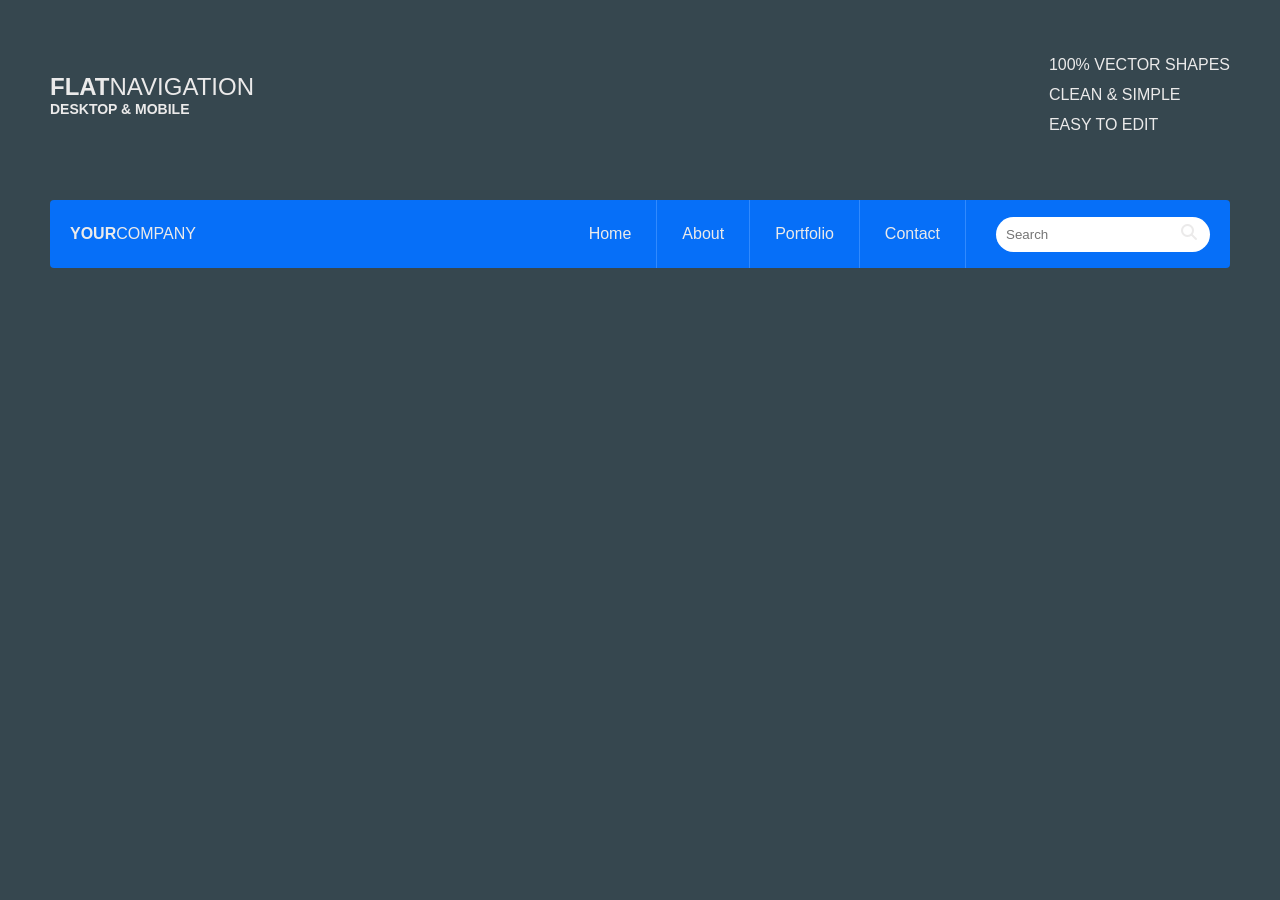
==== day-02-flexbox-responsive-dropdown-menu/index.html @ 0d9bc92a "Responsive flexbox with humburger dropdown menu" ====
<!DOCTYPE html>
<head>
    <meta charset=""UTF-8">
    <meta name="viewport" content="width=device-width, initial-scale=1.0">
    <title>Flat Navigation</title>
    <link rel="stylesheet" href="style/flat-nav.css">
    <link rel="stylesheet" href="css/all.min.css">
</head>
<body>

    <!-- Header Logo & description -->
    <header class="header-container">

        <!-- Header Logo -->
        <div class="logo-container">
            <h2 class="header-logo"><span>Flat</span>Navigation</h2>
            <h3 class="logo-sub-title">Desktop & Mobile</h3>
        </div>
        <!-- Header left side description -->
        <ul class="description">
            <li>100% Vector Shapes</li>
            <li>Clean & Simple</li>
            <li>Easy to Edit</li>
        </ul>

    </header>
    <!--end of Header -->

    <!-- Navbar-->
     <nav class="nav-container">
        <h3 class="nav-logo">Your<span>Company</span></h3>

        <input type="checkbox" id="toggle-menu" class="toggle-menu">
        <label for="toggle-menu" class="humburger">
            <i class="fa fa-bars"></i>
        </label>
    
        <ul class="nav-links">
            <i class="fa fa-caret-up"></i>
            <li><a href="#">Home</a></li>
            <li><a href="#">About</a></li>
            <li><a href="#">Portfolio</a></li>
            <li><a href="#">Contact</a></li>
        </ul>
        <div class="search-bar-container">
            <input type="text" id="search-txt" class="search-box" placeholder="Search">
            <label for="search-txt" class="search-lbl">Search</label>
            <button class="search-btn">
                <i class="fa fa-magnifying-glass"></i>
                <!--<i class="fa fa-caret-up"></i>-->
            </button>
        </div>
     </nav>
     <!-- End of Navigation -->

</body>
</html>
---- day-02-flexbox-responsive-dropdown-menu/style/flat-nav.css ----
*{
    margin: 0;
    padding: 0;
    box-sizing: border-box;
    font-family: 'Segoe UI', Tahoma, Geneva, Verdana, sans-serif, Geneva, Tahoma, sans-serif;
}

body {
    margin: 50px;
    background-color: #36474f;
}

.header-container {
    display: flex;
    justify-content: space-between;
    align-items: center;
    margin-bottom: 60px;
}

h2, 
h3, 
.description,
.nav-logo {
    text-transform: uppercase;
    color: #ebeaea;
}

.header-logo {
    font-size: 24px;
    font-weight: lighter;
}

.header-logo span {
    font-weight: bold;
}

.logo-sub-title {
    font-size: 14px;
    font-weight: 600;
}

.description {
    list-style: none;
    line-height: 30px;
}

/* End of header */

/* Nav Bar */
.nav-container {
    display: flex;
    align-items: center;
    gap: 30px;
    background-color: #066ff8;
    padding: 0 20px;
    border-radius: 4px;
    margin-bottom: 50px;
}

.nav-logo {
    font-size: 16px;
}

.nav-logo span {
    font-weight: lighter;
}

.nav-links {
    display: flex;
    justify-content: flex-end;
    flex: 1;
    list-style: none;
}

.nav-links a {
    display: block;
    text-decoration: none;
    padding: 25px;
    border-right: 1px solid #318afe;
    color: #ebeaea;
}

.nav-links li:hover {
    background-color: #318afe;
}

.search-bar-container {
    position: relative;
    display: flex;
}

.search-box {
    background-color: white;
    border-radius: 50px;
    border: none;
    padding: 10px 35px 10px 10px;
    width: 100%;
    color: #a4a3a3;
}

.search-btn {
    color: #ebeaea;
    background: none;
    border: none;
    cursor: pointer;
    position: absolute;
    top: 20%;
    right: 5%;
    font-size: 16px;
}

.search-lbl {
    display: none;
}

/* Toggle menu bar */
.humburger {
    display: none;
    color: #ebeaea;
    cursor: pointer;
}

.toggle-menu {
    display: none;
}

.fa-caret-up {
    visibility: hidden;
    width: 50px;
}

/* Second Navigation */
.humburger.humburger-2nd {
    display: block;
}

.toggle-menu-2nd {
    display: none;
}
/* End of Second Navigation */

/* Media query Mobile and Table size less or equal to 860px */
@media (max-width: 860px) {
    body {
        margin: 20px;
    }
    .header-container {
    flex-direction: column;
    align-items: center;
    margin-bottom: 10px;
    }

    .logo-sub-title {
        text-align: center;
    }

    .description {
        display: flex;
        gap: 20px;
        font-size: 10px;
    }

    .humburger {
        display: flex;
    }

    .search-bar-container {
        display: flex;
        justify-self: flex-end;
        flex: 1;
    }

    .nav-container {
        justify-content: space-between;
        padding: 20px 20px;
        position: relative;
    }
    .nav-links {
        display: none;
        position: absolute;
        top: 100%;
        left: 16%;
        width: 200px;
        background-color: #465a65;
        margin-top: 8px;
        z-index: 1;
    }

    .nav-links a {
        border-right: none;
        border-bottom: 1px solid #5f7a88;
        padding: 10px 10px 10px 20px;
    }

    .nav-links li:last-child {
        border-bottom: none;
    }

    .nav-links li:hover {
        background-color: #5f7a88;
    }

    .nav-links li:hover ~ .fa-caret-up {
        color: #5f7a88;
    }

    .toggle-menu:checked ~ .nav-links {
        display: flex;
        flex-direction: column;
    }

    .fa-caret-up {
        position: absolute;
        visibility: visible;
        top: -6%;
        right: 46%;
        font-size: 20px;
        color: #465a65;
        z-index: -1;
    }

}
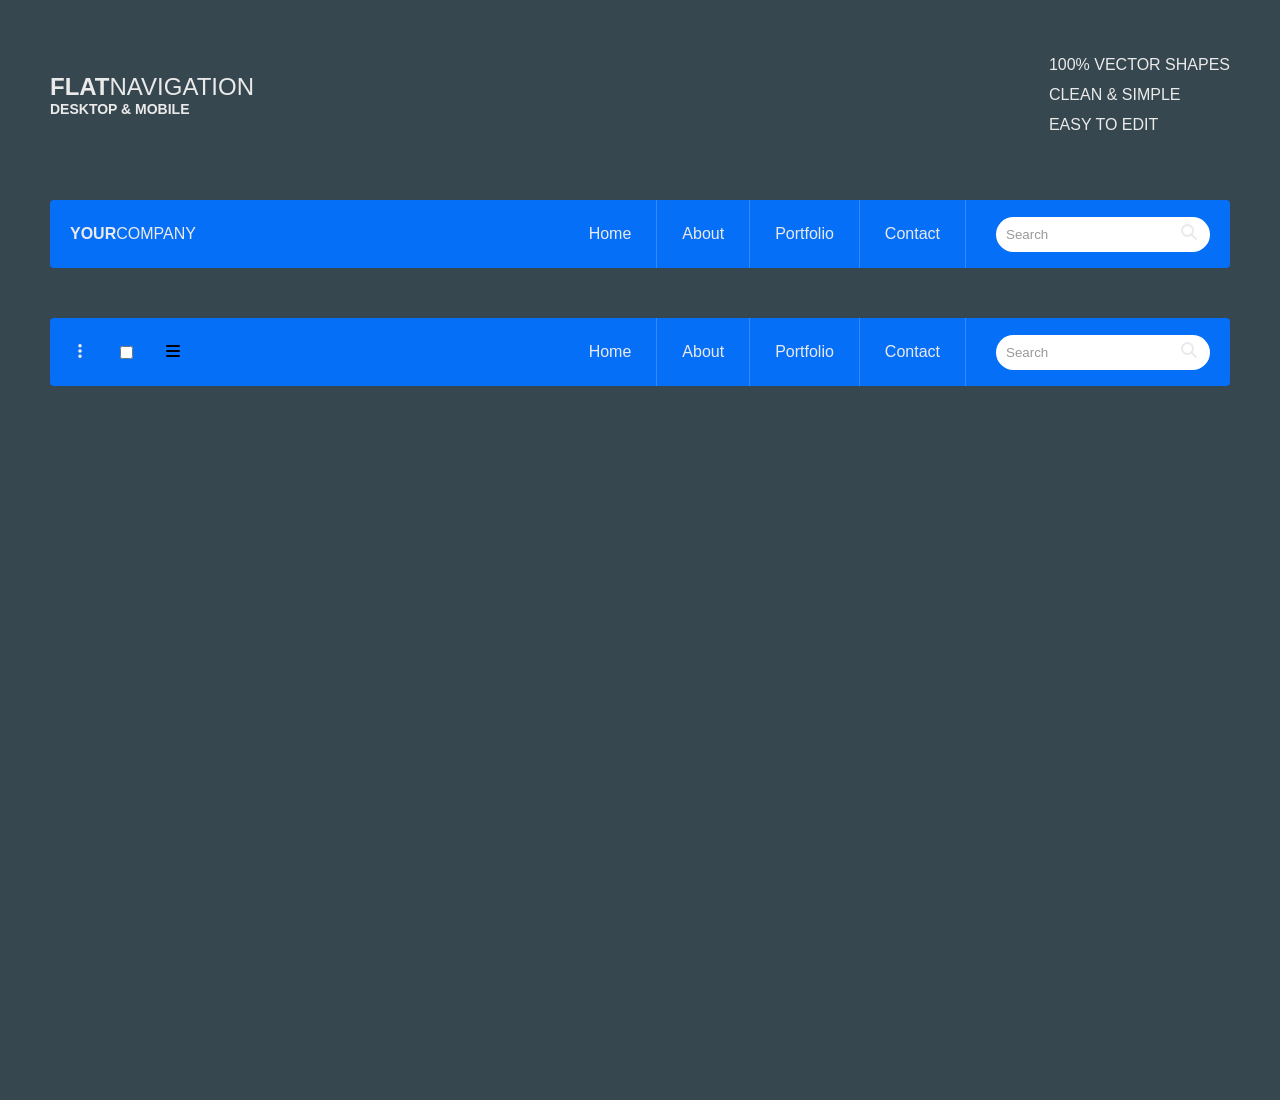
==== commit ad4803bf: "some change has been made in the nav bar and has been added another nav bar style." ====
--- a/day-02-flexbox-responsive-dropdown-menu/index.html
+++ b/day-02-flexbox-responsive-dropdown-menu/index.html
@@ -53,5 +53,62 @@
      </nav>
      <!-- End of Navigation -->
 
+     <!-- Second Navbar-->
+     <nav class="nav-container nav-container-2nd">
+        
+        <!-- Option Nav Links -->
+        <input type="checkbox" id="toggle-menu-2nd" class="toggle-menu-2nd">
+        <label for="toggle-menu-2nd" class="humburger humburger-2nd">
+            <i class="fa fa-ellipsis-vertical"></i>
+        </label>
+        <ul class="toggle-nav-links">
+            <i class="fa fa-caret-up toggle-icon-2nd"></i>
+            <li class="icon-list-first"><a href="#"><i class="fa fa-gear"></i></a></li>
+            <li><a href="#"><i class="fa fa-cloud-arrow-down"></i></a></li>
+            <li><a href="#"><i class="fa fa-envelope"></i></a></li>
+            <li><a href="#"><i class="fa fa-bookmark"></i></a></li>
+            <li class="icon-list-last"><a href="#"><i class="fa fa-calendar"></i></a></li>
+        </ul>
+        
+        <!-- 2nd Nav Bar -->
+         <input type="checkbox" id="main-toggle-menu-2nd" class="main-toggle-menu-2nd">
+        <label for="main-toggle-menu-2nd" class="humburger-2nd-main">
+            <i class="fa fa-bars"></i>
+        </label>
+
+        <ul class="nav-links nav-links-2nd">
+            <li><a href="#">Home</a></li>
+            <li><a href="#">About</a></li>
+            <li class="dropmenu"><a href="#">Portfolio</a>
+                <i class="fa fa-caret-up fa-caret-up-2nd"></i>
+                <ul class="dropdown-menu">
+                    <li class="item-list-1st"><a href="#">Web Design</a></li>
+                    <li><a href="#">UI/UX</a></li>
+                    <li><a href="#">Graphic Design</a></li>
+                    <li><a href="#">Print Design</a></li>
+                    <li class="dropmenu item-list-last"><a href="#">Packaging Design</a>
+                        <ul class="dropdown-menu">
+                            <li><a href="#">Die Cut</a></li>
+                            <li><a href="#">Fold Tray</a></li>
+                            <li><a href="#">RSF Box</a></li>
+                            <li><a href="#">Poch</a></li>
+                            <li><a href="#">Duplex</a></li>
+                        </ul>
+                    </li>
+                </ul>
+            </li>
+            <li><a href="#">Contact</a></li>
+        </ul>
+        <div class="search-bar-container">
+            <input type="text" id="search-txt" class="search-box" placeholder="Search">
+            <label for="search-txt" class="search-lbl">Search</label>
+            <button class="search-btn">
+                <i class="fa fa-magnifying-glass"></i>
+                <!--<i class="fa fa-caret-up"></i>-->
+            </button>
+        </div>
+     </nav>
+     <!-- End of Second Navbar -->
+
 </body>
 </html>
--- a/day-02-flexbox-responsive-dropdown-menu/style/flat-nav.css
+++ b/day-02-flexbox-responsive-dropdown-menu/style/flat-nav.css
@@ -8,6 +8,12 @@
 body {
     margin: 50px;
     background-color: #36474f;
+    height: 1000px;
+}
+
+input::placeholder {
+    color: #999999;
+    opacity: 1;
 }
 
 .header-container {
@@ -129,7 +135,60 @@
     width: 50px;
 }
 
+
+
 /* Second Navigation */
+.nav-container-2nd {
+    position: relative;
+}
+
+.toggle-nav-links {
+    display: none;
+    position: absolute;
+    top: 100%;
+    left: 0;
+    margin-top: 15px;
+    background-color: #465a65;
+    list-style: none;
+    border-radius: 4px;
+}
+
+.toggle-nav-links a {
+    display: block;
+    color:#ebeaea;
+    padding: 10px 20px;
+}
+
+.toggle-nav-links li {
+    border-bottom: 1px solid#536671;
+}
+
+.toggle-nav-links li:last-child {
+    border-bottom: none;
+}
+
+.toggle-icon-2nd {
+    visibility: visible;
+    color: #465a65;
+    position: absolute;
+    font-size: 26px;
+    top: -6%;
+    left: 25%;
+    z-index: -1;
+}
+
+.toggle-nav-links li:hover {
+    background-color: #5d727e;
+}
+
+/* top and bottom border radius*/
+.item-list-1st, .icon-list-first:hover {
+    border-radius: 4px 4px 0 0;
+}
+.item-list-last, .icon-list-last:hover {
+    border-radius: 0 0 4px 4px;
+}
+
 .humburger.humburger-2nd {
     display: block;
 }
@@ -137,6 +196,105 @@
 .toggle-menu-2nd {
     display: none;
 }
+
+.toggle-menu-2nd:checked ~ .toggle-nav-links {
+    display: block;
+}
+
+/* Dropdown menu */
+.dropdown-menu {
+    position: absolute;
+    top: 105%;
+    right: 60px;
+    margin-top: 15px;
+    opacity: 0;
+    visibility: hidden;
+    transform: translateY(10px); /* Start slightly lower down */
+    transition: opacity 0.3s ease, transform 0.3s ease, visibility 0.3s ease;
+    background-color: #465a65;
+    border-radius: 4px;
+    list-style: none;
+    z-index: 1;
+}
+
+
+/* Controls the first-tier menu */
+.dropmenu:hover > .dropdown-menu {
+    opacity: 1;
+    visibility: visible;
+    transform: translateY(0); /* Slides up into its final position */
+}
+
+.dropdown-menu li {
+    position: relative;
+}
+
+.dropdown-menu ul {
+    position: absolute;
+    top: -10px;
+    left: 100%;
+    min-width: 200px;
+    opacity: 0;
+    visibility: hidden;
+    transform: translateY(10px); /* Start slightly lower down */
+    transition: opacity 0.3s ease, transform 0.3s ease, visibility 0.3s ease;
+}
+
+.dropdown-menu li:hover > .dropdown-menu ul {
+    opacity: 1;
+    visibility: visible;
+    transform: translateY(0); /* Slides up into its final position */
+} 
+
+.dropdown-menu li a {
+    min-width: 200px;
+    padding: 10px 20px;
+    border-bottom: 1px solid #536671;
+    border-right: none;
+}
+
+.dropdown-menu li a:not(:last-child) {
+    border-bottom: none;
+}
+
+.dropdown-menu li:hover {
+    background-color: #5d727e;
+}
+
+.dropdown-menu ul li:last-child a {
+    border-bottom: none;
+}
+
+.dropdown-menu ul li:hover:first-child {
+    border-top-left-radius: 4px;
+    border-top-right-radius: 4px;
+}
+
+.dropdown-menu ul li:hover:last-child {
+    border-bottom-left-radius: 4px;
+    border-bottom-right-radius: 4px;
+}
+
+.nav-links.nav-links-2nd {
+    position: relative;
+}
+
+.fa-caret-up-2nd {
+    visibility: hidden;
+    position: absolute;
+    top: 109%;
+    right: 150px;
+    color:#465a65;
+    font-size: 24px;
+    transform: translateY(10px); /* Start slightly lower down */
+    transition: opacity 0.3s ease, transform 0.3s ease, visibility 0.1s ease;
+}
+
+.dropmenu:hover .fa-caret-up-2nd {
+    visibility: visible;
+    transform: translateY(0); /* Slides up into its final position */
+}
+
 /* End of Second Navigation */
 
 /* Media query Mobile and Table size less or equal to 860px */
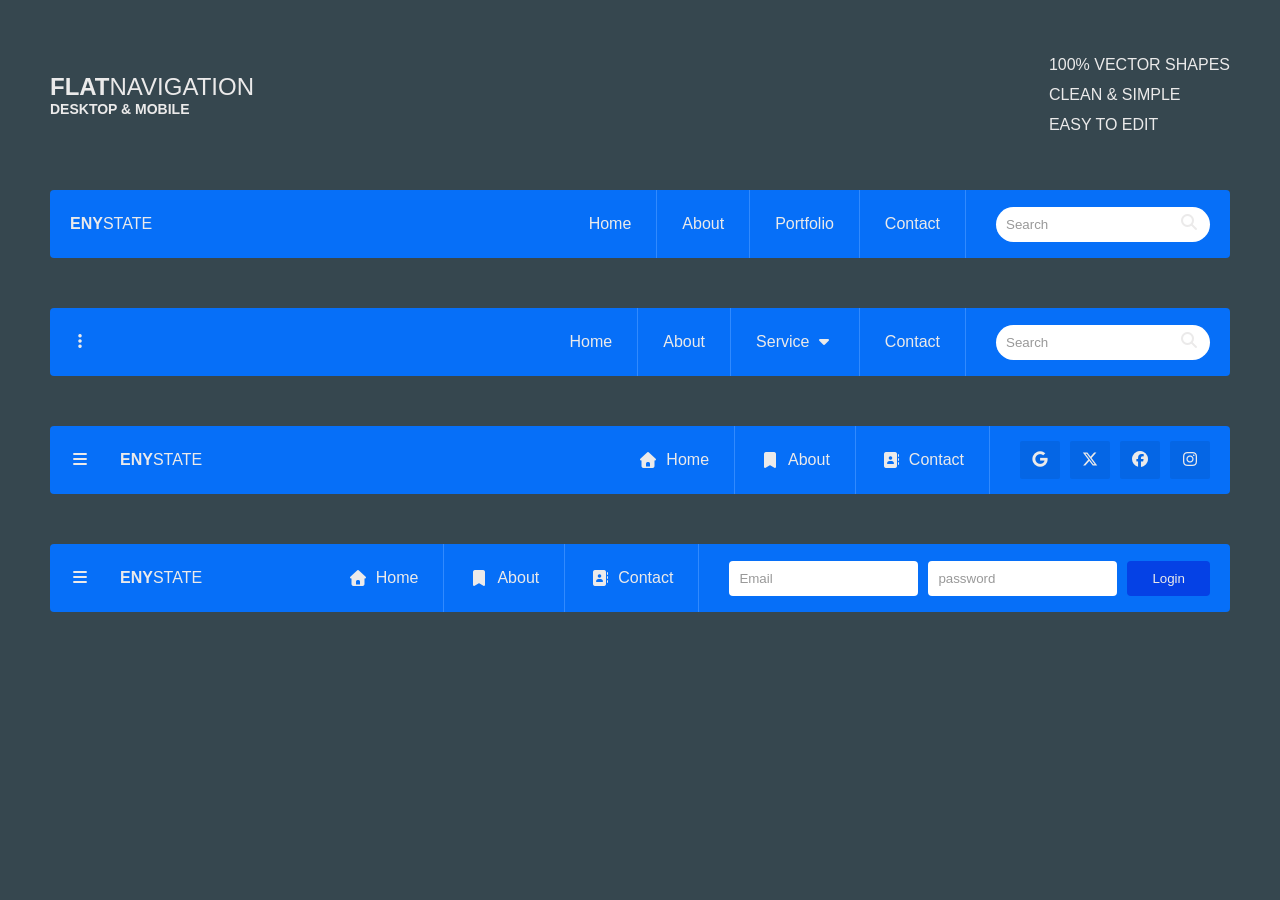
==== commit 6e704dd3: "update files" ====
--- a/day-02-flexbox-responsive-dropdown-menu/index.html
+++ b/day-02-flexbox-responsive-dropdown-menu/index.html
@@ -28,7 +28,7 @@
 
     <!-- Navbar-->
      <nav class="nav-container">
-        <h3 class="nav-logo">Your<span>Company</span></h3>
+        <h3 class="nav-logo">Eny<span>State</span></h3>
 
         <input type="checkbox" id="toggle-menu" class="toggle-menu">
         <label for="toggle-menu" class="humburger">
@@ -53,7 +53,11 @@
      </nav>
      <!-- End of Navigation -->
 
+
+
+     <!-- /////////////////////////////////////////// -->
      <!-- Second Navbar-->
+     <!-- /////////////////////////////////////////// -->
      <nav class="nav-container nav-container-2nd">
         
         <!-- Option Nav Links -->
@@ -70,7 +74,7 @@
             <li class="icon-list-last"><a href="#"><i class="fa fa-calendar"></i></a></li>
         </ul>
         
-        <!-- 2nd Nav Bar -->
+        <!-- Nav links -->
          <input type="checkbox" id="main-toggle-menu-2nd" class="main-toggle-menu-2nd">
         <label for="main-toggle-menu-2nd" class="humburger-2nd-main">
             <i class="fa fa-bars"></i>
@@ -79,14 +83,18 @@
         <ul class="nav-links nav-links-2nd">
             <li><a href="#">Home</a></li>
             <li><a href="#">About</a></li>
-            <li class="dropmenu"><a href="#">Portfolio</a>
+            <li class="dropmenu"><a href="#">Service <i class="fa fa-caret-down arrow-down"></i></a>
+                
                 <i class="fa fa-caret-up fa-caret-up-2nd"></i>
                 <ul class="dropdown-menu">
                     <li class="item-list-1st"><a href="#">Web Design</a></li>
                     <li><a href="#">UI/UX</a></li>
                     <li><a href="#">Graphic Design</a></li>
                     <li><a href="#">Print Design</a></li>
-                    <li class="dropmenu item-list-last"><a href="#">Packaging Design</a>
+                    <li class="dropmenu item-list-last">
+                        <a href="#">Packaging Design
+                            <i class="fa fa-caret-right"></i>
+                        </a>
                         <ul class="dropdown-menu">
                             <li><a href="#">Die Cut</a></li>
                             <li><a href="#">Fold Tray</a></li>
@@ -109,6 +117,64 @@
         </div>
      </nav>
      <!-- End of Second Navbar -->
+     <!-- /////////////////////////////////////////// -->
+
+
+
+
+    <!-- /////////////////////////////////////////// -->
+    <!-- 3RD NAGIGATION BAR -->
+    <!-- ////////////////////////////////////////// -->
+     <nav class="nav-container nav-container-3rd">
+        <input type="checkbox" id="toggle-menu-3rd" class="toggle-menu-3rd">
+        <label for="toggle-menu-3rd" class="humburger humburger-3rd">
+            <i class="fa fa-bars"></i>
+        </label>
+        <h3 class="nav-logo">Eny<span>State</span></h3>
+    
+        <ul class="nav-links nav-links-3rd">
+            <i class="fa fa-caret-up"></i>
+            <li><a href="#"><i class="fa fa-home lst-icon"></i>Home</a></li>
+            <li><a href="#"><i class="fa fa-bookmark lst-icon"></i>About</a></li>
+            <li><a href="#"><i class="fa fa-address-book lst-icon"></i>Contact</a></li>
+        </ul>
+        <div class="soacial-links-container">
+            <div class="social-links"><i class="fa-brands fa-google"></i></div>
+            <div class="social-links"><i class="fa-brands fa-x-twitter"></i></div>
+            <div class="social-links"><i class="fa-brands fa-facebook"></i></div>
+            <div class="social-links"><i class="fa-brands fa-instagram"></i></div>           
+        </div>
+        
+     </nav>
+     <!-- End of 3rd Navigation -->
+
+
+
+    <!-- /////////////////////////////////////////// -->
+    <!-- 4TH NAVIGATION BAR -->
+    <!-- ////////////////////////////////////////// -->
+     <nav class="nav-container nav-container-4th">
+        <input type="checkbox" id="toggle-menu-3rd" class="toggle-menu-3rd">
+        <label for="toggle-menu-3rd" class="humburger humburger-3rd">
+            <i class="fa fa-bars"></i>
+        </label>
+        <h3 class="nav-logo nav-logo-4th">Eny<span>State</span></h3>
+    
+        <ul class="nav-links nav-links-3rd">
+            <i class="fa fa-caret-up"></i>
+            <li><a href="#"><i class="fa fa-home lst-icon"></i>Home</a></li>
+            <li><a href="#"><i class="fa fa-bookmark lst-icon"></i>About</a></li>
+            <li><a href="#"><i class="fa fa-address-book lst-icon"></i>Contact</a></li>
+        </ul>
+        <div class="login-container">
+            <input type="email" id="email" class="email-box" placeholder="Email"/>
+            <input type="password" id="password" class="password-box" placeholder="password"/>
+            <button class="login-btn">Login</button>
+        </div>
+        
+     </nav>
+     <!-- End of 4th Navigation -->
+
 
 </body>
 </html>
--- a/day-02-flexbox-responsive-dropdown-menu/style/flat-nav.css
+++ b/day-02-flexbox-responsive-dropdown-menu/style/flat-nav.css
@@ -8,7 +8,6 @@
 body {
     margin: 50px;
     background-color: #36474f;
-    height: 1000px;
 }
 
 input::placeholder {
@@ -20,7 +19,7 @@
     display: flex;
     justify-content: space-between;
     align-items: center;
-    margin-bottom: 60px;
+    margin-bottom: 50px;
 }
 
 h2, 
@@ -50,9 +49,11 @@
     line-height: 30px;
 }
 
-/* End of header */
-
-/* Nav Bar */
+/* ////////////////////// END OF TOP HEADER /////////////////////////// */
+
+
+/* ////////////////////// 1ST NAVIGATION BAR ////////////////////////// */
+/* //////////////////////////////////////////////////////////////////// */
 .nav-container {
     display: flex;
     align-items: center;
@@ -61,6 +62,7 @@
     padding: 0 20px;
     border-radius: 4px;
     margin-bottom: 50px;
+    z-index: 1009;
 }
 
 .nav-logo {
@@ -134,16 +136,18 @@
     visibility: hidden;
     width: 50px;
 }
-
-
-
-/* Second Navigation */
+/* ////////////////////// END OF TOP HEADER /////////////////////////// */
+
+
+
+/* ////////////////////// 2ND NAVIGATION BAR ////////////////////////// */
+/* /////////////////////////////////////////////////////////////////// */
 .nav-container-2nd {
     position: relative;
+    z-index: 1003;
 }
 
 .toggle-nav-links {
-    display: none;
     position: absolute;
     top: 100%;
     left: 0;
@@ -151,6 +155,10 @@
     background-color: #465a65;
     list-style: none;
     border-radius: 4px;
+    opacity: 0;
+    visibility: hidden;
+    transform: translateY(10px); /* Start slightly lower down */
+    transition: opacity 0.3s ease, transform 0.3s ease, visibility 0.3s ease;
 }
 
 .toggle-nav-links a {
@@ -167,13 +175,17 @@
     border-bottom: none;
 }
 
+.item-list-last {
+    position: relative;
+}
+
 .toggle-icon-2nd {
     visibility: visible;
     color: #465a65;
     position: absolute;
     font-size: 26px;
     top: -6%;
-    left: 25%;
+    left: 23%;
     z-index: -1;
 }
 
@@ -181,7 +193,6 @@
     background-color: #5d727e;
 }
 
-/* top and bottom border radius*/
 .item-list-1st, .icon-list-first:hover {
     border-radius: 4px 4px 0 0;
 }
@@ -198,7 +209,13 @@
 }
 
 .toggle-menu-2nd:checked ~ .toggle-nav-links {
-    display: block;
+    opacity: 1;
+    visibility: visible;
+    transform: translateY(0); /* Slides up into its final position */
+}
+
+.humburger-2nd-main {
+    display: none;
 }
 
 /* Dropdown menu */
@@ -207,16 +224,24 @@
     top: 105%;
     right: 60px;
     margin-top: 15px;
+    background-color: #465a65;
+    border-radius: 4px;
+    list-style: none;
+    z-index: 1;
     opacity: 0;
     visibility: hidden;
     transform: translateY(10px); /* Start slightly lower down */
     transition: opacity 0.3s ease, transform 0.3s ease, visibility 0.3s ease;
-    background-color: #465a65;
-    border-radius: 4px;
-    list-style: none;
-    z-index: 1;
-}
-
+}
+
+/* 2nd Nav Toggle menu */
+.humburger-2nd-main {
+    color: #ebeaea;
+}
+
+.main-toggle-menu-2nd {
+    display: none;
+}
 
 /* Controls the first-tier menu */
 .dropmenu:hover > .dropdown-menu {
@@ -294,11 +319,87 @@
     visibility: visible;
     transform: translateY(0); /* Slides up into its final position */
 }
-
-/* End of Second Navigation */
-
-/* Media query Mobile and Table size less or equal to 860px */
+/* ////////////////////// END OF 2ND NAVIGATION BAR /////////////////////////// */
+
+
+
+
+/* ////////////////////// 3RD NAVIGATION BAR /////////////////////////// */
+/* //////////////////////////////////////////////////////////////////// */
+.nav-container-3rd {
+    z-index: -1;
+}
+
+.nav-links.nav-links-3rd a {
+    display: flex;
+    align-items: center;
+    gap: 8px;
+}
+
+.soacial-links-container {
+    display: flex;
+    align-items: center;
+    gap: 10px;
+}
+
+.social-links {
+    background: #0566e5;
+    border-radius: 2px;
+    padding: 10px;
+    color: #ebeaea;
+    cursor: pointer;
+}
+
+.social-links:hover {
+    background: #318afe;
+    opacity: 0.5;
+    transition: opacity 0.5s ease, transform 0.5s ease, visibility 0.5s ease;
+}
+
+.toggle-menu-3rd {
+    display: none;
+}
+
+.humburger-3rd {
+    display: block;
+}
+/* ////////////////////// END OF 3RD NAVIGATION BAR /////////////////////////// */
+
+
+
+/* ////////////////////// 4TH NAVIGATION BAR ////////////////////////////////// */
+/* /////////////////////////////////////////////////////////////////////////// */
+.email-box, .password-box {
+    padding: 10px;
+    border: none;
+    border-radius: 4px;
+}
+
+.login-btn {
+    padding: 10px 25px;
+    background:#0541e5;
+    border: none;
+    /*border-bottom: 3px solid #0435ba;*/
+    border-radius: 4px;
+    color:#ebeaea;
+    font-weight: 500;
+    cursor: pointer;
+}
+
+.login-container {
+    display: flex;
+    align-items: center;
+    gap: 10px;
+}
+/* ///////////////////////////////////////////////////////////// */
+
+
+
+
+/* /////////// SMALL DEVICES BREAKPOINT //////////// */
 @media (max-width: 860px) {
+
+    /* ////////////////////// HEADER /////////////////////////// */
     body {
         margin: 20px;
     }
@@ -317,6 +418,10 @@
         gap: 20px;
         font-size: 10px;
     }
+/* ////////////////////// END OF TOP HEADER /////////////////////////// */
+
+
+/* ////////////////////// 1ST NAVIGATION BAR /////////////////////////// */
 
     .humburger {
         display: flex;
@@ -337,10 +442,11 @@
         display: none;
         position: absolute;
         top: 100%;
-        left: 16%;
+        left: 0;
         width: 200px;
         background-color: #465a65;
         margin-top: 8px;
+        width: 100%;
         z-index: 1;
     }
 
@@ -350,7 +456,7 @@
         padding: 10px 10px 10px 20px;
     }
 
-    .nav-links li:last-child {
+    .nav-links li:last-child a {
         border-bottom: none;
     }
 
@@ -376,6 +482,63 @@
         color: #465a65;
         z-index: -1;
     }
-
-}
-
+/* ////////////////////// END OF 1ST NAVIGATION BAR /////////////////////////// */
+
+
+/* ////////////////////// 2ND NAVIGATION BAR /////////////////////////// */
+    .humburger-2nd-main {
+        display: block;
+        cursor: pointer;
+    }
+    .nav-links-2nd {
+        display: none;
+    }
+
+    .main-toggle-menu-2nd:checked ~ .nav-links-2nd {
+        display: flex;
+        flex-direction: column;
+        justify-content: flex-start;
+        position: absolute;
+        margin-top: 0;
+        top: 100%;
+        left: 0;
+        width: 100%;
+    }
+    
+    .nav-links-2nd li {
+        width: 100%;
+        text-align: center;
+    }
+
+    /* Dropdown menu */
+    .dropdown-menu {
+        position: absolute;
+        top: 120px;
+        left: 0;
+        margin-top: 0;
+        border-radius: 0px;
+        list-style: none;
+        display: block;
+        transform: none;
+        transition: none;
+        width: 100%;
+    }
+
+    .dropdown-menu ul {
+    position: absolute;
+    top: 40px;
+    left: 0;
+    width: 100%;
+    opacity: 0;
+    display: block;
+    transform: none;
+    transition: none;
+    }
+/* ////////////////// END OF 3RD NAVIGATION BAR ///////////////////////// */
+
+    .login-container input {
+        width: 100px;
+    }
+
+}
+
